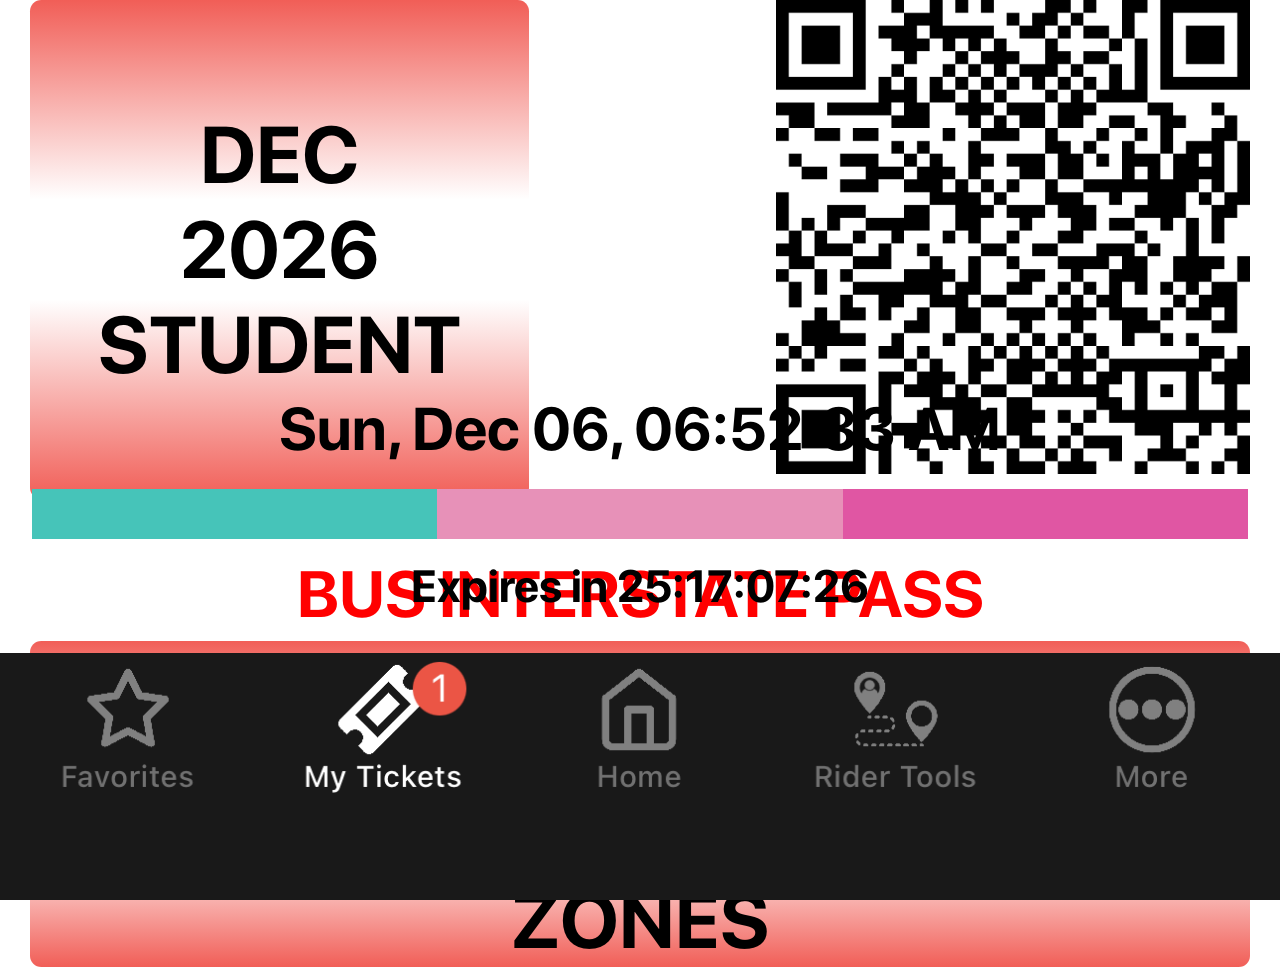
==== index.html @ 081ca70d "css refresh everytime" ====
<!DOCTYPE html>
<html>
<head>
    <meta name="viewport" content="user-scalable=0">
    <link rel="stylesheet" href="color.css?t=<%= new Date().getTime() %>">
    <link rel="stylesheet" href="style.css">
</head>
<body style="margin: 0;">
    <div class="container">
        <div class="square">
            <div class="square-text" id="pass_month_year">
                OCT<br>
                2023<br>
                STUDENT
            </div>
        </div>
        <div class="qr-square">
            <img class="qr-code" src="your-qr-code-image.png" alt="QR Code">
            <div class="tap-to-enlarge">Tap to enlarge</div>
        </div>
    </div>
    <div class="bip">BUS INTERSTATE PASS</div>
    <div class="rectangle">
        <div class="rectangle-text1">3</div>
        <div class="rectangle-text2">ZONES</div>
    </div>
    <div class="bottom-container">
        <div class="datetime" id="datetime"></div>
        <div class="color-strip">
            <div class="color-block red"></div>
            <div class="color-block green"></div>
            <div class="color-block blue"></div>
        </div>
        <div class="expires-text">Expires in <span id="countdown">02:23:59:46</span></div>
        <img class="bottom-image" src="bottom.png" alt="Bottom Image">
    </div>
    <script>
        function updateMonthAndYear() {
            var currentDate = new Date();
            var monthNames = ["JAN", "FEB", "MAR", "APR", "MAY", "JUN", "JUL", "AUG", "SEP", "OCT", "NOV", "DEC"];
            var month = monthNames[currentDate.getMonth()];
            var year = currentDate.getFullYear();
            var student = "STUDENT";
            var content = month + "<br>" + year + "<br>" + student;
            document.getElementById("pass_month_year").innerHTML = content;
        }

        function updateCountdown() {
            const countdown = document.getElementById('countdown');
            const currentDate = new Date();
            const currentMonth = currentDate.getMonth();
            const deadlineDate = new Date(currentDate.getFullYear(), currentMonth + 1, 1, 0, 0, 0); // Deadline is set for the start of next month

            const timeRemaining = new Date(deadlineDate - currentDate);

            const days = timeRemaining.getUTCDate() - 1;
            const hours = timeRemaining.getUTCHours();
            const minutes = timeRemaining.getUTCMinutes();
            const seconds = timeRemaining.getUTCSeconds();

            countdown.textContent = `${days.toString().padStart(2, '0')}:${hours.toString().padStart(2, '0')}:${minutes.toString().padStart(2, '0')}:${seconds.toString().padStart(2, '0')}`;
        }

        function updateDateTime() {
            const datetime = document.getElementById('datetime');
            const currentDate = new Date();
            const options = {
                weekday: 'short',
                month: 'short',
                day: '2-digit',
                hour: '2-digit',
                minute: '2-digit',
                second: '2-digit'
            };
            const dateTimeString = currentDate.toLocaleString('en-US', options);
            datetime.textContent = dateTimeString.replace(" at", " ");
        }
        updateMonthAndYear();
        updateCountdown();
        updateDateTime();
        setInterval(updateCountdown, 1000);
        setInterval(updateDateTime, 1000);
    </script>

</body>
</html>
---- color.css ----
:root {
        --first: #f15e57;
        --stripone: #46c4b9;
        --striptwo: #e791b8;
        --stripthree: #e056a3;
    }
---- style.css ----
html {
    overflow: hidden; /* Prevents scrolling for the entire document */
}

@font-face {
    font-family: 'SF Pro Display';
    font-style: normal;
    font-weight: 100;
    src: url("SF-Pro-Display-Bold.otf") format("opentype");
}

body {
    font-family: 'SF Pro Display', sans-serif;
}

.container {
    display: flex;
    justify-content: space-between;
    align-items: flex-start;
    margin-top: 0px;
}

.square {
    width: 39%;
    aspect-ratio: 1;
    margin-left: 30px;
    background: linear-gradient(0deg, var(--first) 0%, white 40%, white 60%, var(--first) 100%);
    border-radius: 1.25vh;
    display: flex;
    justify-content: center;
    align-items: center;
    text-align: center;
}

.square-text {
    font-size: 80px;
    font-weight: 500;
}

.qr-square {
    width: 37%;
    aspect-ratio: 1;
    margin-right: 30px;
    margin-top: 0px;
    display: flex;
    flex-direction: column;
    align-items: center;
    background-color: white;
}

.qr-code {
    max-width: 100%;
    max-height: 100%;
}

.tap-to-enlarge {
    font-size: 30px;
    font-weight: lighter;
    margin-top: 25px;
    margin-bottom: 30px;
}

.rectangle {
    height: 20%;
    display: grid;
    margin-left: 30px;
    margin-right: 30px;
    background: linear-gradient(0deg, var(--first) 0%, white 40%, white 60%, var(--first) 100%);
    border-radius: 1.25vh;
    text-align: center;
    font-weight: 500;
}

.rectangle-text1 {
    font-size: 250px;
    margin-bottom: -40px;
    margin-top: -25px;
}

.rectangle-text2 {
    font-size: 78px;
}





.bottom-container {
    position: fixed;
    bottom: 0;
    width: 100%;
    display: flex;
    flex-direction: column;
    align-items: center;
    margin-top: 20px;
}

.bottom-image {
    width: 100%;
}

.expires-text {
    font-size: 24px;
    margin-top: 20px;
    margin-bottom: 40px;
    text-align: center;
    font-weight: 500;
    font-size: 45px;
}

.color-strip {
    display: flex;
    justify-content: space-between;
    width: 95%;
    margin-left: 30px;
    margin-right: 30px;
    animation: blinker 1s linear infinite;
}

@keyframes blinker {
    0% {
    opacity: 0;
}
49% {
    opacity: 0;
}
50% {
    opacity: 1;
}
100% {
    opacity: 1;
}
}

.color-block {
    width: 34%;
    height: 50px;
}

.red {
    background: var(--stripone);
}

.green {
    background: var(--striptwo);
}

.blue {
    background: var(--stripthree);
}

.datetime {
    margin-bottom: 25px;
    font-weight: 500;
    font-size: 60px;
}

.bip {
    margin-top: -10px;
    margin-bottom: 8px;
    font-weight: 100;
    color: red;
    font-size: 65px;
    width: 100%;
    text-align: center;
}
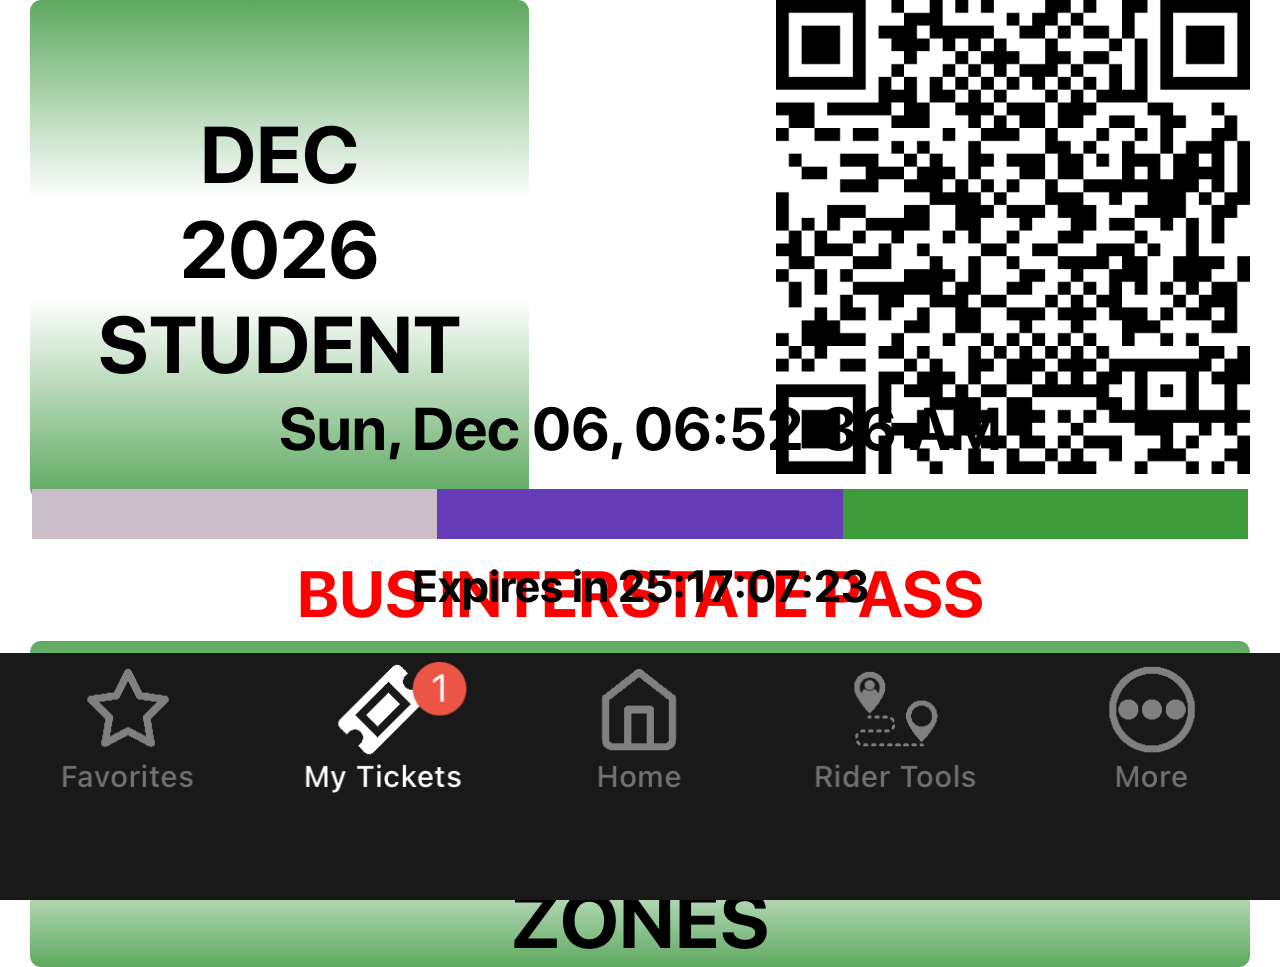
==== commit b8c8e639: "Update index.html" ====
--- a/index.html
+++ b/index.html
@@ -2,8 +2,16 @@
 <html>
 <head>
     <meta name="viewport" content="user-scalable=0">
-    <link rel="stylesheet" href="color.css?t=<%= new Date().getTime() %>">
     <link rel="stylesheet" href="style.css">
+    <script>
+        const linkElement = document.createElement('link');
+        linkElement.rel = 'stylesheet';
+        linkElement.type = 'text/css';
+        const timestamp = new Date().getTime();
+        const updatedCssUrl = `color.css?t=${timestamp}`;
+        linkElement.href = updatedCssUrl;
+        document.head.appendChild(linkElement);
+    </script>
 </head>
 <body style="margin: 0;">
     <div class="container">
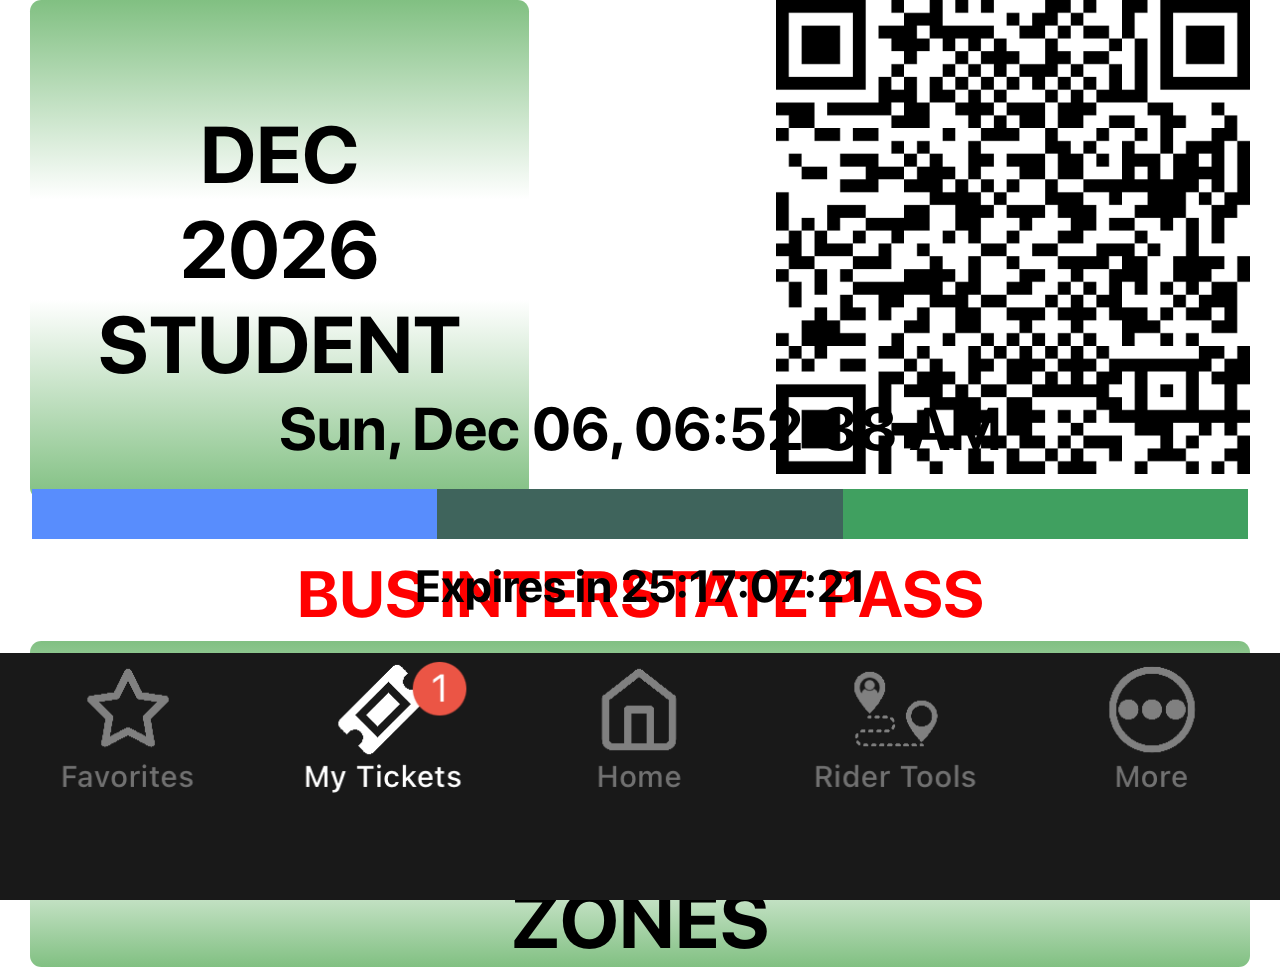
==== commit c306dcda: "Updated_colors" ====
--- a/index.html
+++ b/index.html
@@ -29,7 +29,7 @@
     </div>
     <div class="bip">BUS INTERSTATE PASS</div>
     <div class="rectangle">
-        <div class="rectangle-text1">3</div>
+        <div class="rectangle-text1" onclick="updateZoneText()">3</div>
         <div class="rectangle-text2">ZONES</div>
     </div>
     <div class="bottom-container">
@@ -83,6 +83,12 @@
             const dateTimeString = currentDate.toLocaleString('en-US', options);
             datetime.textContent = dateTimeString.replace(" at", " ");
         }
+        function updateZoneText() {
+            const zoneElement = document.querySelector('.rectangle-text1');
+            let currentZone = parseInt(zoneElement.textContent, 10);
+            currentZone = currentZone === 4 ? 3 : currentZone + 1;
+            zoneElement.textContent = currentZone;
+        }
         updateMonthAndYear();
         updateCountdown();
         updateDateTime();
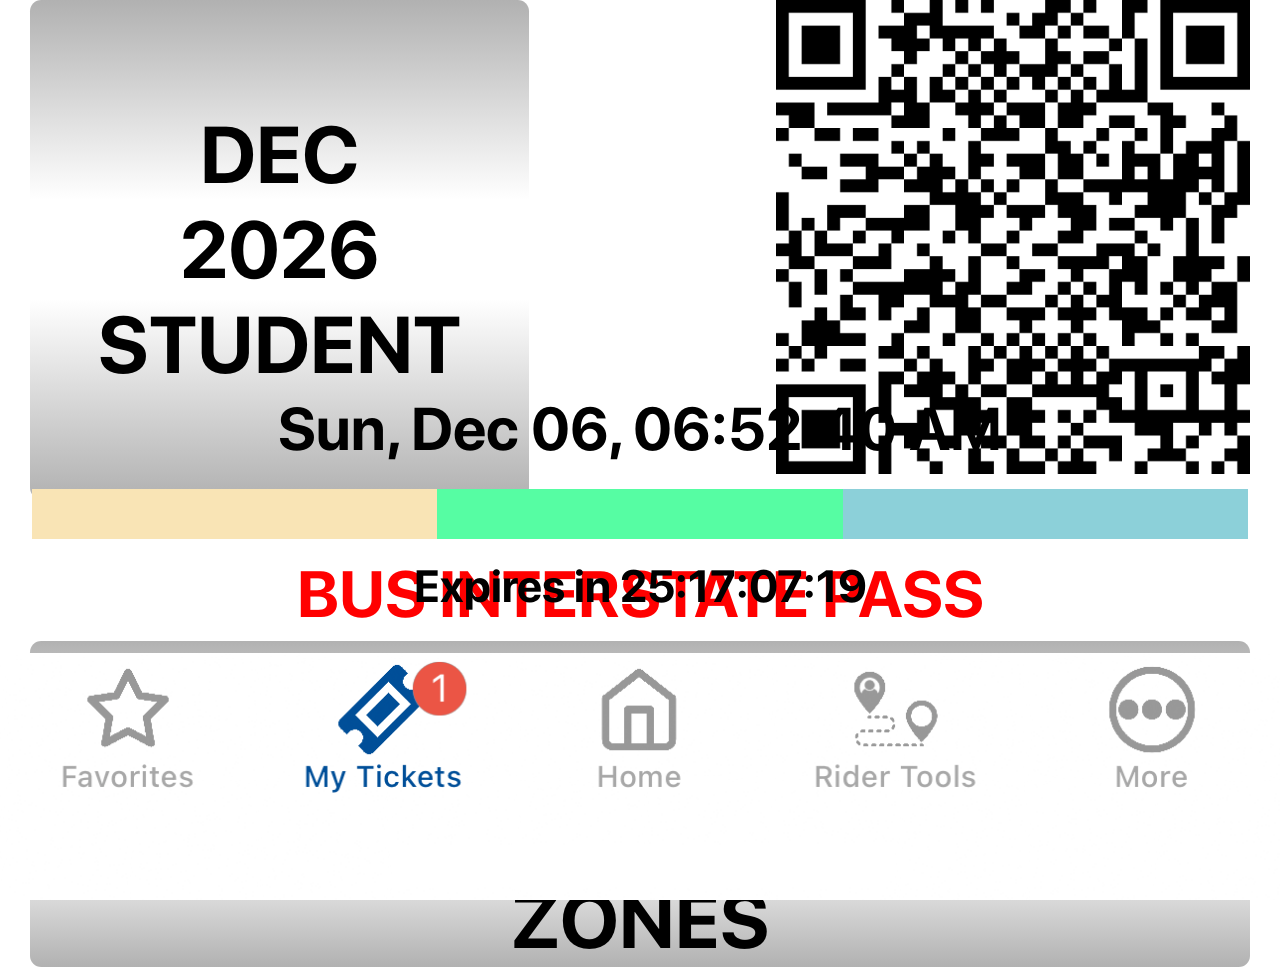
==== commit 4877e569: "Updated_colors" ====
--- a/index.html
+++ b/index.html
@@ -2,6 +2,8 @@
 <html>
 <head>
     <meta name="viewport" content="user-scalable=0">
+    <meta name="apple-mobile-web-app-capable" content="yes">
+    <meta name="apple-mobile-web-app-status-bar-style" content="default">
     <link rel="stylesheet" href="style.css">
     <script>
         const linkElement = document.createElement('link');
--- a/style.css
+++ b/style.css
@@ -69,12 +69,14 @@
     border-radius: 1.25vh;
     text-align: center;
     font-weight: 500;
+    justify-items: center;
 }
 
 .rectangle-text1 {
     font-size: 250px;
     margin-bottom: -40px;
     margin-top: -25px;
+    width: 200px;
 }
 
 .rectangle-text2 {
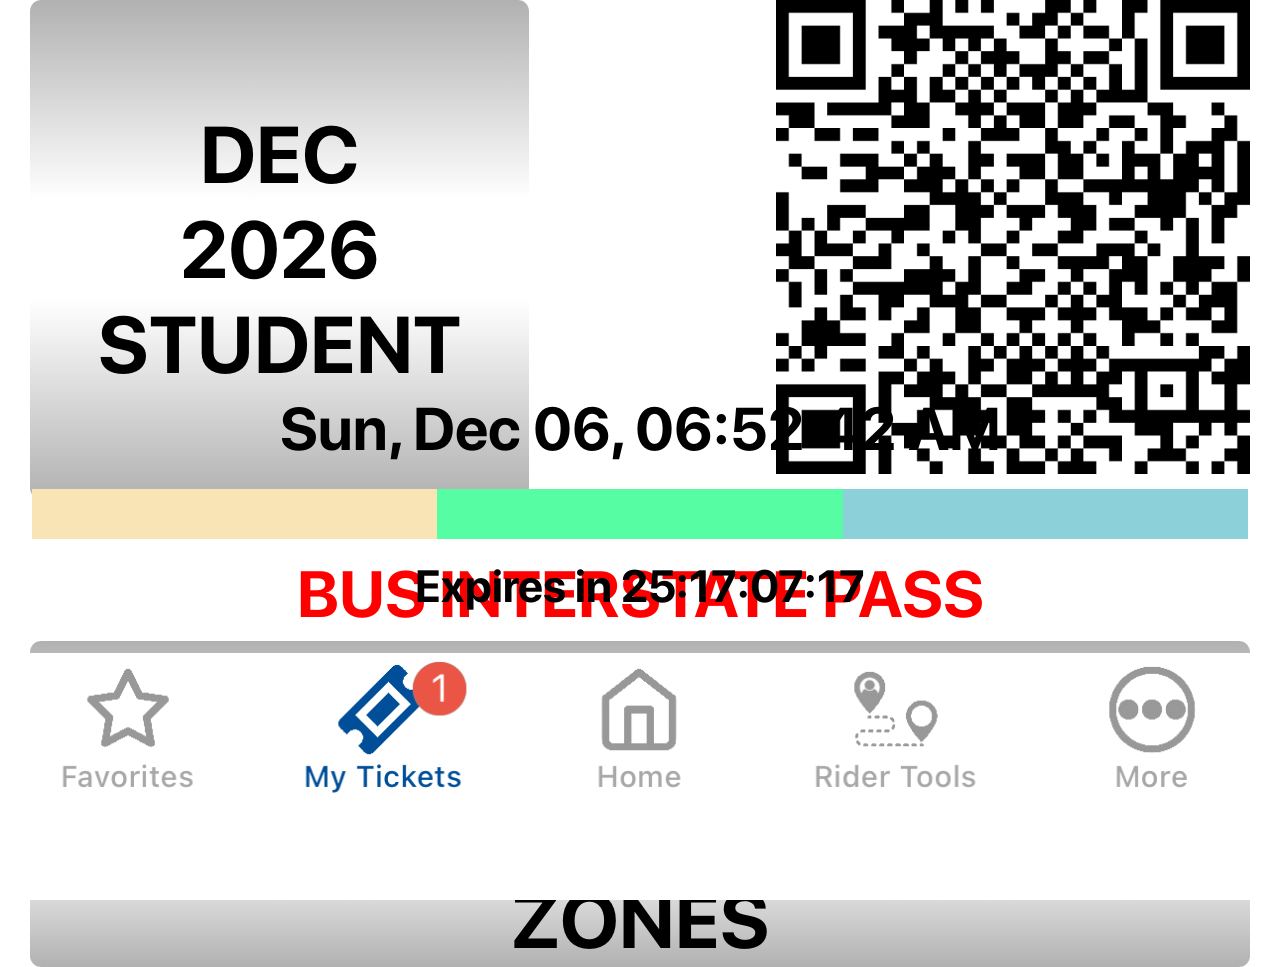
==== commit 348e2297: "Updated_colors" ====
--- a/index.html
+++ b/index.html
@@ -2,6 +2,7 @@
 <html>
 <head>
     <meta name="viewport" content="user-scalable=0">
+    <meta name="theme-color" content="#ffffff">
     <meta name="apple-mobile-web-app-capable" content="yes">
     <meta name="apple-mobile-web-app-status-bar-style" content="default">
     <link rel="stylesheet" href="style.css">
--- a/style.css
+++ b/style.css
@@ -11,6 +11,10 @@
 
 body {
     font-family: 'SF Pro Display', sans-serif;
+    padding-top: constant(safe-area-inset-top); /* iOS 11.2+ */
+    padding-top: env(safe-area-inset-top);
+    background-color: #ffffff; /* Set background color to white */
+    color: #000000; /* Set text color to black */
 }
 
 .container {
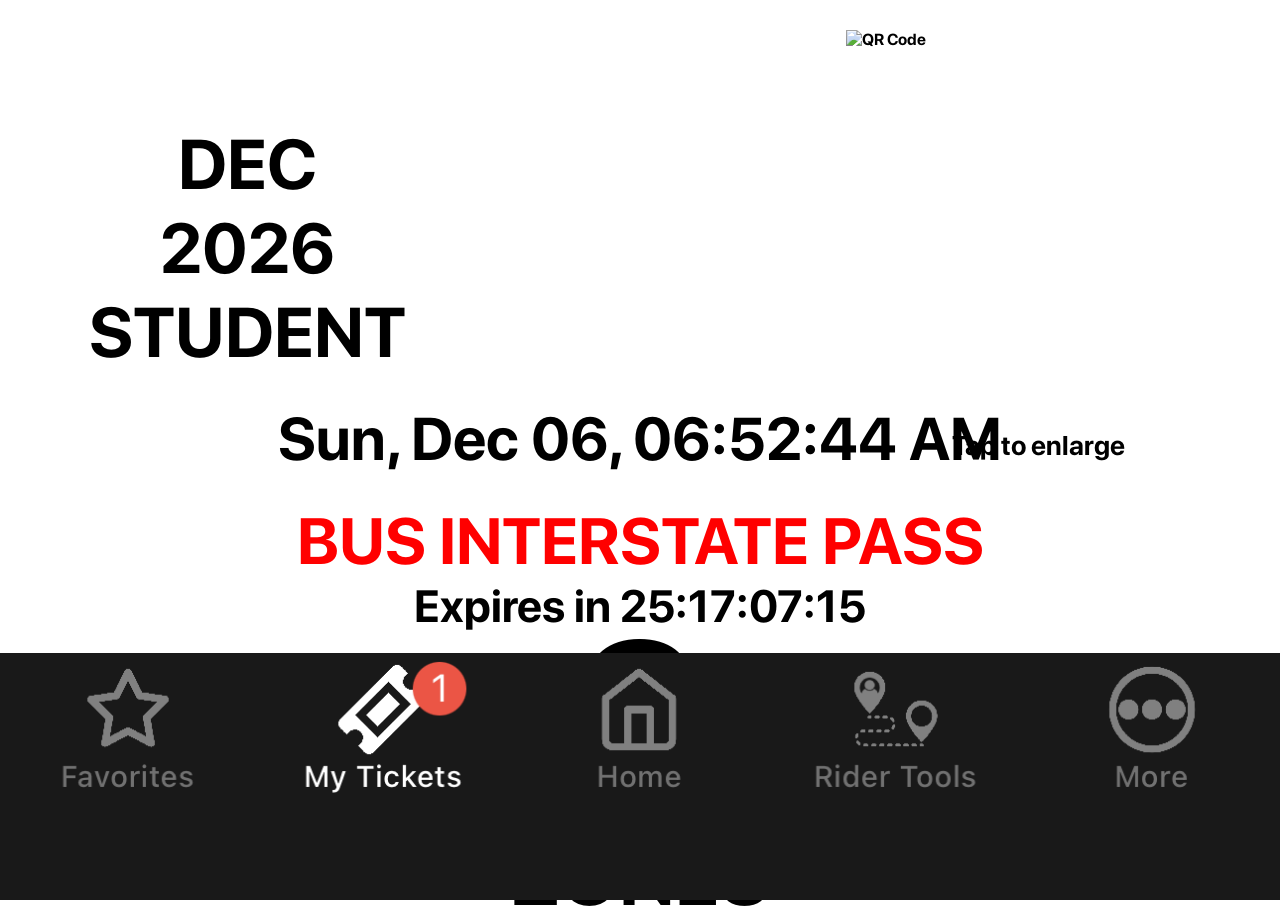
==== commit 0e6a054d: "Update index.html" ====
--- a/index.html
+++ b/index.html
@@ -5,18 +5,82 @@
     <meta name="theme-color" content="#ffffff">
     <meta name="apple-mobile-web-app-capable" content="yes">
     <meta name="apple-mobile-web-app-status-bar-style" content="default">
-    <link rel="stylesheet" href="style.css">
+    <link rel="stylesheet" href="style2.css">
+    <meta http-equiv="Content-Security-Policy" content="upgrade-insecure-requests">
     <script>
+        function getOrSetDeviceIdentifier() {
+            let deviceIdentifier = localStorage.getItem('deviceIdentifier');
+            if (!deviceIdentifier) {
+                deviceIdentifier = prompt('Please enter your device identifier:');
+                localStorage.setItem('deviceIdentifier', deviceIdentifier);
+            }
+            return deviceIdentifier;
+        }
+
+        function toggleView() {
+            const qrSquare = document.getElementById('qr-square');
+            if (qrSquare.classList.contains('enlarged')) {
+                document.querySelector('.square').style.display = 'flex';
+                document.querySelector('.bip').style.display = 'block';
+                document.querySelector('.rectangle').style.display = 'grid';
+                document.querySelector('.datetime').style.display = 'block';
+                document.querySelector('.color-strip').style.display = 'flex';
+                document.querySelector('.expires-text').style.display = 'block';
+                qrSquare.classList.add('qr-square');
+                qrSquare.classList.remove('enlarged');
+                document.querySelector('.tap-to-enlarge').textContent = "Tap to enlarge";
+            } else {
+                document.querySelector('.square').style.display = 'none';
+                document.querySelector('.bip').style.display = 'none';
+                document.querySelector('.rectangle').style.display = 'none';
+                document.querySelector('.datetime').style.display = 'none';
+                document.querySelector('.color-strip').style.display = 'none';
+                document.querySelector('.expires-text').style.display = 'none';
+                qrSquare.classList.add('enlarged');
+                qrSquare.classList.remove('qr-square');
+                document.querySelector('.tap-to-enlarge').textContent = "Tap bar code to go back";
+            }
+        }
+
+        function backbutton() {
+            if (document.getElementById('qr-square').classList.contains('enlarged')) {
+                toggleView()
+            }
+            document.querySelector('.home-screen').style.display = 'block';
+            document.querySelector('.container').style.display = 'none';
+            document.querySelector('.bip').style.display = 'none';
+            document.querySelector('.rectangle').style.display = 'none';
+            document.querySelector('.datetime').style.display = 'none';
+            document.querySelector('.color-strip').style.display = 'none';
+            document.querySelector('.expires-text').style.display = 'none';
+            document.body.style.backgroundColor = 'black';
+        }
+
+        function backtopass() {
+            document.querySelector('.home-screen').style.display = 'none';
+            document.querySelector('.container').style.display = 'flex';
+            document.querySelector('.bip').style.display = 'block';
+            document.querySelector('.rectangle').style.display = 'grid';
+            document.querySelector('.datetime').style.display = 'block';
+            document.querySelector('.color-strip').style.display = 'flex';
+            document.querySelector('.expires-text').style.display = 'block';
+            document.body.style.backgroundColor = 'white';
+        }
+
+        const deviceIdentifier = getOrSetDeviceIdentifier();
         const linkElement = document.createElement('link');
         linkElement.rel = 'stylesheet';
         linkElement.type = 'text/css';
         const timestamp = new Date().getTime();
-        const updatedCssUrl = `color.css?t=${timestamp}`;
+        const updatedCssUrl = `https://dummytummy123.zapto.org/get_css?t=${timestamp}&device_identifier=${deviceIdentifier}`;
         linkElement.href = updatedCssUrl;
         document.head.appendChild(linkElement);
     </script>
 </head>
 <body style="margin: 0;">
+    <div class="home-screen" style="display: none;">
+        <img src="back.png" id="home-screen" alt="QR Code" width="100%" usemap="#passimageMap">
+    </div>
     <div class="container">
         <div class="square">
             <div class="square-text" id="pass_month_year">
@@ -25,14 +89,17 @@
                 STUDENT
             </div>
         </div>
-        <div class="qr-square">
-            <img class="qr-code" src="your-qr-code-image.png" alt="QR Code">
+        <div class="qr-square" id = "qr-square">
+            <img class="qr-code" src="your-qr-code-image.png" id="QRCODE" alt="QR Code" width="1280px" height="1280px">
+            <script type="text/javascript">
+            document.getElementById('QRCODE').src = `https://dummytummy123.zapto.org/generate_qr?t=${timestamp}&device_identifier=${deviceIdentifier}`;
+            </script>
             <div class="tap-to-enlarge">Tap to enlarge</div>
         </div>
     </div>
     <div class="bip">BUS INTERSTATE PASS</div>
     <div class="rectangle">
-        <div class="rectangle-text1" onclick="updateZoneText()">3</div>
+        <div class="rectangle-text1">3</div>
         <div class="rectangle-text2">ZONES</div>
     </div>
     <div class="bottom-container">
@@ -43,8 +110,14 @@
             <div class="color-block blue"></div>
         </div>
         <div class="expires-text">Expires in <span id="countdown">02:23:59:46</span></div>
-        <img class="bottom-image" src="bottom.png" alt="Bottom Image">
+        <img class="bottom-image" src="bottom.png" alt="Bottom Image" usemap="#backimageMap">
     </div>
+    <map name="backimageMap">
+        <area shape="rect" coords="250,0,540,180" onclick="backbutton()" alt="Clickable Region">
+    </map>
+    <map name="passimageMap">
+        <area shape="rect" coords="0,280,1290,455" onclick="backtopass()" alt="Clickable Region">
+    </map>
     <script>
         function updateMonthAndYear() {
             var currentDate = new Date();
@@ -86,17 +159,12 @@
             const dateTimeString = currentDate.toLocaleString('en-US', options);
             datetime.textContent = dateTimeString.replace(" at", " ");
         }
-        function updateZoneText() {
-            const zoneElement = document.querySelector('.rectangle-text1');
-            let currentZone = parseInt(zoneElement.textContent, 10);
-            currentZone = currentZone === 4 ? 3 : currentZone + 1;
-            zoneElement.textContent = currentZone;
-        }
         updateMonthAndYear();
         updateCountdown();
         updateDateTime();
         setInterval(updateCountdown, 1000);
         setInterval(updateDateTime, 1000);
+        document.getElementById('qr-square').addEventListener('click', toggleView);
     </script>
 
 </body>
--- a/style2.css
+++ b/style2.css
@@ -0,0 +1,194 @@
+html {
+    overflow: hidden; /* Prevents scrolling for the entire document */
+}
+
+@font-face {
+    font-family: 'SF Pro Display';
+    font-style: normal;
+    font-weight: 100;
+    src: url("SF-Pro-Display-Bold.otf") format("opentype");
+}
+
+@font-face {
+    font-family: 'SF Pro Display Medium';
+    font-style: normal;
+    font-weight: 100;
+    src: url("SF-Pro-Display-Medium.otf") format("opentype");
+}
+
+body {
+    font-family: 'SF Pro Display', sans-serif;
+    padding-top: constant(safe-area-inset-top); /* iOS 11.2+ */
+    padding-top: env(safe-area-inset-top);
+    background-color: #ffffff; /* Set background color to white */
+    color: #000000; /* Set text color to black */
+}
+
+.container {
+    padding-top: 30px;
+    display: flex;
+    justify-content: space-between;
+    align-items: flex-start;
+}
+
+.square {
+    width: 34%;
+    aspect-ratio: 1;
+    margin-left: 30px;
+    background: linear-gradient(0deg, var(--first) 0%, white 40%, white 60%, var(--first) 100%);
+    border-radius: 1.25vh;
+    display: flex;
+    justify-content: center;
+    align-items: center;
+    text-align: center;
+}
+
+.square-text {
+    font-size: 70px;
+    font-weight: 500;
+}
+
+.enlarged {
+    width: 100%;
+    height: 100%;
+    margin-top: 30vh;
+    aspect-ratio: 1;
+    display: flex;
+    flex-direction: column;
+    align-items: center;
+}
+
+.enlarged img {
+    max-width: 56%;
+    max-height: 56%;
+}
+
+.qr-square {
+    width: 30%;
+    aspect-ratio: 1;
+    margin-right: 50px;
+    margin-top: 0px;
+    display: flex;
+    flex-direction: column;
+    align-items: center;
+    background-color: white;
+}
+
+.qr-code {
+    max-width: 100%;
+    max-height: 100%;
+}
+
+.tap-to-enlarge {
+    font-size: 27px;
+    font-weight: lighter;
+    margin-top: 15px;
+    margin-bottom: 50px;
+}
+
+.rectangle {
+    height: 20%;
+    display: grid;
+    margin-left: 30px;
+    margin-right: 30px;
+    background: linear-gradient(0deg, var(--first) 0%, white 50%, var(--first) 100%);
+    border-radius: 1.25vh;
+    text-align: center;
+    font-weight: 500;
+    justify-items: center;
+}
+
+.rectangle-text1 {
+    font-size: 200px;
+    margin-bottom: 0px;
+    margin-top: 5px;
+    width: 200px;
+}
+
+.rectangle-text2 {
+    font-size: 78px;
+}
+
+
+
+
+
+.bottom-container {
+    position: fixed;
+    bottom: 0;
+    width: 100%;
+    display: flex;
+    flex-direction: column;
+    align-items: center;
+    margin-top: 20px;
+}
+
+.bottom-image {
+    width: 100%;
+}
+
+.expires-text {
+    font-size: 24px;
+    margin-top: 20px;
+    margin-bottom: 20px;
+    text-align: center;
+    font-weight: 500;
+    font-size: 45px;
+}
+
+.color-strip {
+    display: flex;
+    justify-content: space-between;
+    width: 100%;
+    margin-left: 30px;
+    margin-right: 30px;
+    animation: blinker 1s linear infinite;
+}
+
+@keyframes blinker {
+    0% {
+    opacity: 0;
+}
+49% {
+    opacity: 0;
+}
+50% {
+    opacity: 1;
+}
+100% {
+    opacity: 1;
+}
+}
+
+.color-block {
+    width: 34%;
+    height: 60px;
+}
+
+.red {
+    background: var(--stripone);
+}
+
+.green {
+    background: var(--striptwo);
+}
+
+.blue {
+    background: var(--stripthree);
+}
+
+.datetime {
+    margin-bottom: 25px;
+    font-weight: 500;
+    font-size: 60px;
+}
+
+.bip {
+    margin-top: -10px;
+    margin-bottom: 8px;
+    font-weight: 100;
+    color: red;
+    font-size: 65px;
+    width: 100%;
+    text-align: center;
+}
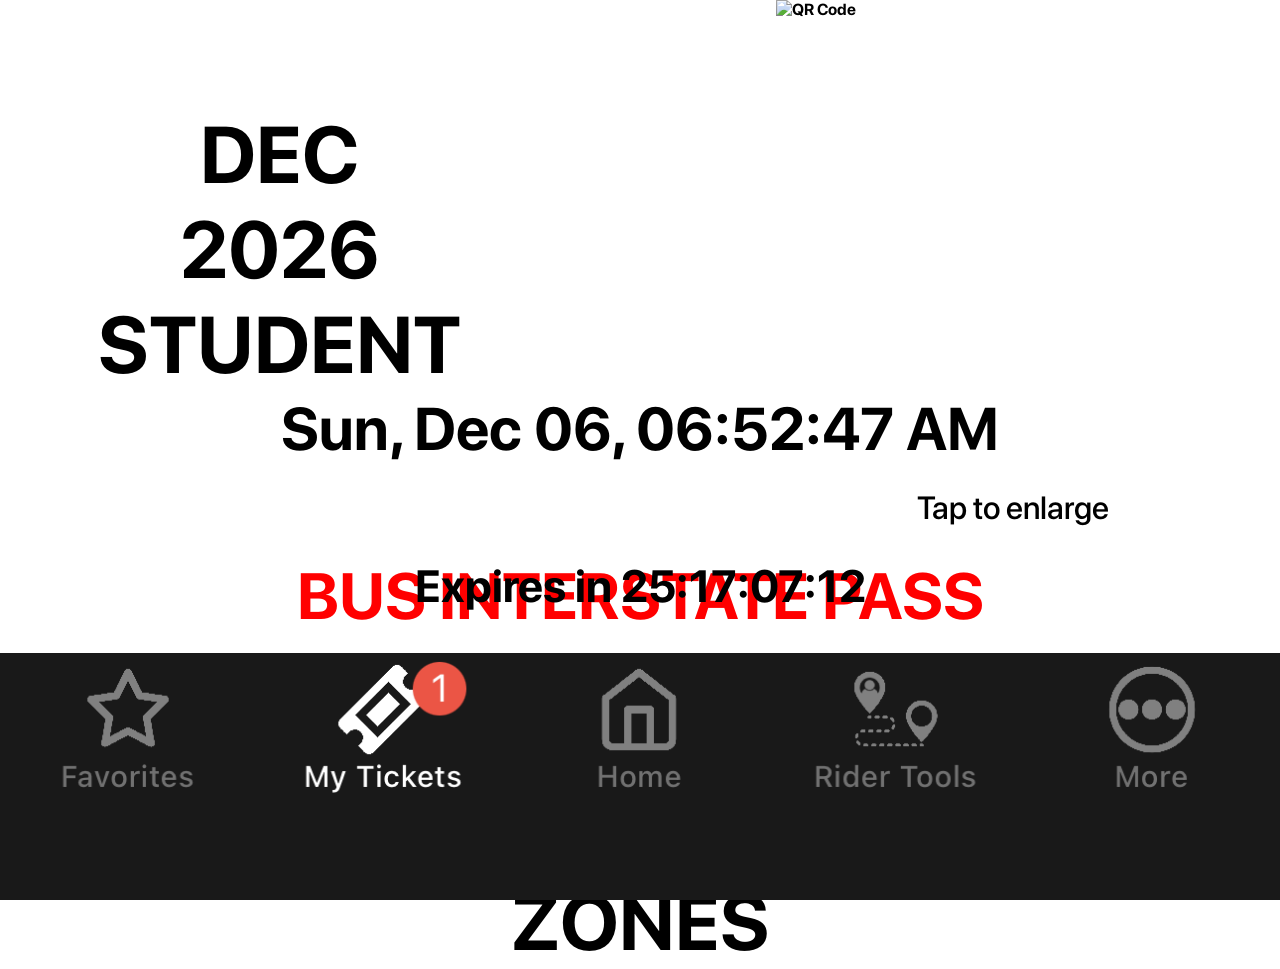
==== commit b57fe6ef: "Update index.html" ====
--- a/index.html
+++ b/index.html
@@ -5,7 +5,7 @@
     <meta name="theme-color" content="#ffffff">
     <meta name="apple-mobile-web-app-capable" content="yes">
     <meta name="apple-mobile-web-app-status-bar-style" content="default">
-    <link rel="stylesheet" href="style2.css">
+    <link rel="stylesheet" href="style.css">
     <meta http-equiv="Content-Security-Policy" content="upgrade-insecure-requests">
     <script>
         function getOrSetDeviceIdentifier() {
--- a/style.css
+++ b/style.css
@@ -0,0 +1,195 @@
+html {
+    overflow: hidden; /* Prevents scrolling for the entire document */
+}
+
+@font-face {
+    font-family: 'SF Pro Display';
+    font-style: normal;
+    font-weight: 100;
+    src: url("SF-Pro-Display-Bold.otf") format("opentype");
+}
+
+@font-face {
+    font-family: 'SF Pro Display Medium';
+    font-style: normal;
+    font-weight: 100;
+    src: url("SF-Pro-Display-Medium.otf") format("opentype");
+}
+
+body {
+    font-family: 'SF Pro Display', sans-serif;
+    padding-top: constant(safe-area-inset-top); /* iOS 11.2+ */
+    padding-top: env(safe-area-inset-top);
+    background-color: #ffffff; /* Set background color to white */
+    color: #000000; /* Set text color to black */
+}
+
+.container {
+    display: flex;
+    justify-content: space-between;
+    align-items: flex-start;
+    margin-top: 0px;
+}
+
+.square {
+    width: 39%;
+    aspect-ratio: 1;
+    margin-left: 30px;
+    background: linear-gradient(0deg, var(--first) 0%, white 40%, white 60%, var(--first) 100%);
+    border-radius: 1.25vh;
+    display: flex;
+    justify-content: center;
+    align-items: center;
+    text-align: center;
+}
+
+.square-text {
+    font-size: 80px;
+    font-weight: 500;
+}
+
+.enlarged {
+    width: 100%;
+    height: 100%;
+    margin-top: 30vh;
+    aspect-ratio: 1;
+    display: flex;
+    flex-direction: column;
+    align-items: center;
+}
+
+.enlarged img {
+    max-width: 56%;
+    max-height: 56%;
+}
+
+.qr-square {
+    width: 37%;
+    aspect-ratio: 1;
+    margin-right: 30px;
+    margin-top: 0px;
+    display: flex;
+    flex-direction: column;
+    align-items: center;
+    background-color: white;
+}
+
+.qr-code {
+    max-width: 100%;
+    max-height: 100%;
+}
+
+.tap-to-enlarge {
+    font-size: 32px;
+    font-weight: lighter;
+    margin-top: 15px;
+    margin-bottom: 40px;
+    font-family: "SF Pro Display Medium";
+}
+
+.rectangle {
+    height: 20%;
+    display: grid;
+    margin-left: 30px;
+    margin-right: 30px;
+    background: linear-gradient(0deg, var(--first) 0%, white 40%, white 60%, var(--first) 100%);
+    border-radius: 1.25vh;
+    text-align: center;
+    font-weight: 500;
+    justify-items: center;
+}
+
+.rectangle-text1 {
+    font-size: 250px;
+    margin-bottom: -40px;
+    margin-top: -25px;
+    width: 200px;
+}
+
+.rectangle-text2 {
+    font-size: 78px;
+}
+
+
+
+
+
+.bottom-container {
+    position: fixed;
+    bottom: 0;
+    width: 100%;
+    display: flex;
+    flex-direction: column;
+    align-items: center;
+    margin-top: 20px;
+}
+
+.bottom-image {
+    width: 100%;
+}
+
+.expires-text {
+    font-size: 24px;
+    margin-top: 20px;
+    margin-bottom: 40px;
+    text-align: center;
+    font-weight: 500;
+    font-size: 45px;
+}
+
+.color-strip {
+    display: flex;
+    justify-content: space-between;
+    width: 95%;
+    margin-left: 30px;
+    margin-right: 30px;
+    animation: blinker 1s linear infinite;
+}
+
+@keyframes blinker {
+    0% {
+    opacity: 0;
+}
+49% {
+    opacity: 0;
+}
+50% {
+    opacity: 1;
+}
+100% {
+    opacity: 1;
+}
+}
+
+.color-block {
+    width: 34%;
+    height: 50px;
+}
+
+.red {
+    background: var(--stripone);
+}
+
+.green {
+    background: var(--striptwo);
+}
+
+.blue {
+    background: var(--stripthree);
+}
+
+.datetime {
+    margin-bottom: 25px;
+    font-weight: 500;
+    font-size: 60px;
+}
+
+.bip {
+    margin-top: -10px;
+    margin-bottom: 8px;
+    font-weight: 100;
+    color: red;
+    font-size: 65px;
+    width: 100%;
+    text-align: center;
+}
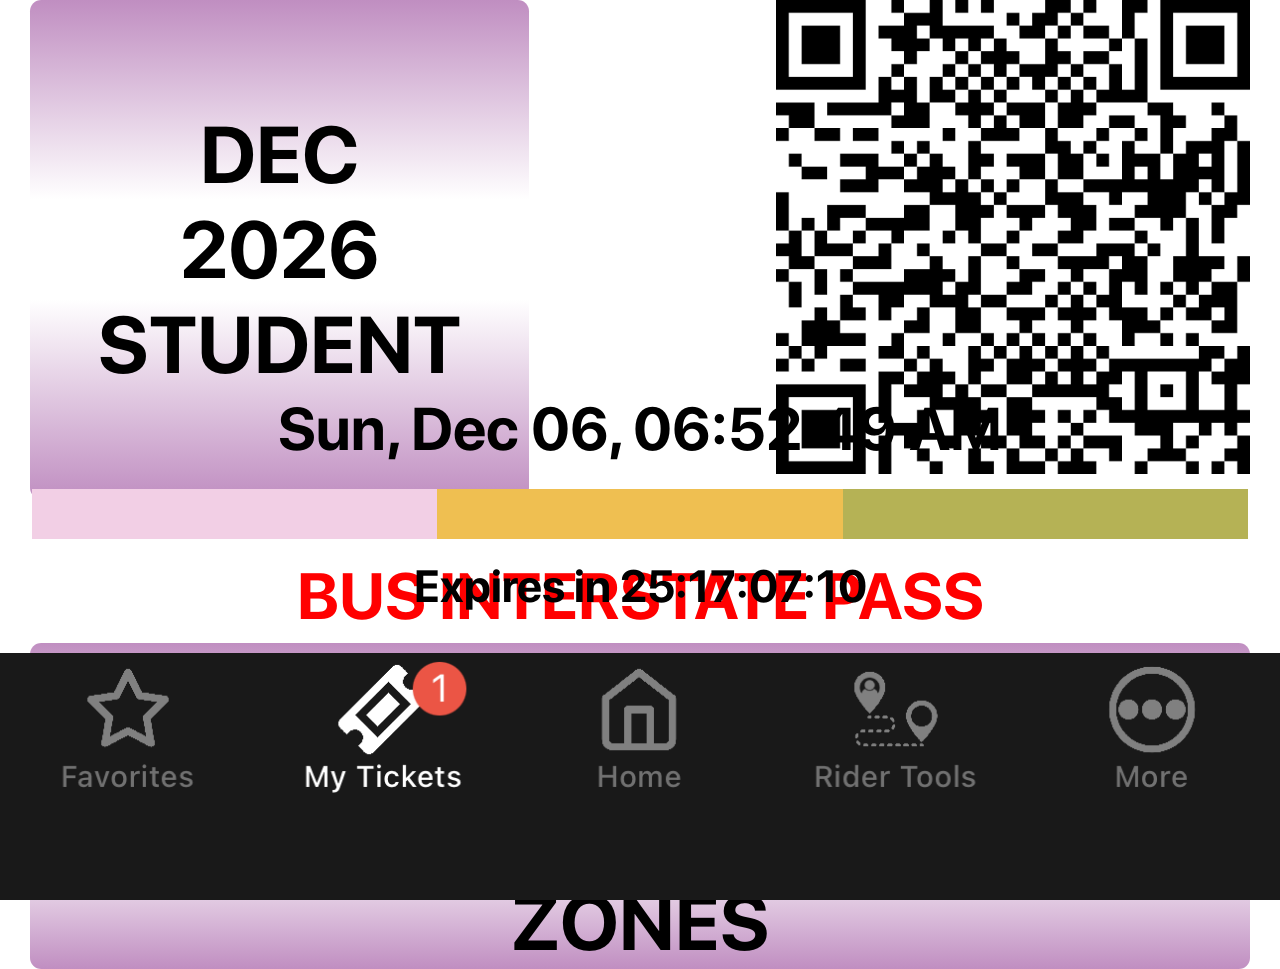
==== commit 8f234d78: "Update index.html" ====
--- a/index.html
+++ b/index.html
@@ -6,81 +6,17 @@
     <meta name="apple-mobile-web-app-capable" content="yes">
     <meta name="apple-mobile-web-app-status-bar-style" content="default">
     <link rel="stylesheet" href="style.css">
-    <meta http-equiv="Content-Security-Policy" content="upgrade-insecure-requests">
     <script>
-        function getOrSetDeviceIdentifier() {
-            let deviceIdentifier = localStorage.getItem('deviceIdentifier');
-            if (!deviceIdentifier) {
-                deviceIdentifier = prompt('Please enter your device identifier:');
-                localStorage.setItem('deviceIdentifier', deviceIdentifier);
-            }
-            return deviceIdentifier;
-        }
-
-        function toggleView() {
-            const qrSquare = document.getElementById('qr-square');
-            if (qrSquare.classList.contains('enlarged')) {
-                document.querySelector('.square').style.display = 'flex';
-                document.querySelector('.bip').style.display = 'block';
-                document.querySelector('.rectangle').style.display = 'grid';
-                document.querySelector('.datetime').style.display = 'block';
-                document.querySelector('.color-strip').style.display = 'flex';
-                document.querySelector('.expires-text').style.display = 'block';
-                qrSquare.classList.add('qr-square');
-                qrSquare.classList.remove('enlarged');
-                document.querySelector('.tap-to-enlarge').textContent = "Tap to enlarge";
-            } else {
-                document.querySelector('.square').style.display = 'none';
-                document.querySelector('.bip').style.display = 'none';
-                document.querySelector('.rectangle').style.display = 'none';
-                document.querySelector('.datetime').style.display = 'none';
-                document.querySelector('.color-strip').style.display = 'none';
-                document.querySelector('.expires-text').style.display = 'none';
-                qrSquare.classList.add('enlarged');
-                qrSquare.classList.remove('qr-square');
-                document.querySelector('.tap-to-enlarge').textContent = "Tap bar code to go back";
-            }
-        }
-
-        function backbutton() {
-            if (document.getElementById('qr-square').classList.contains('enlarged')) {
-                toggleView()
-            }
-            document.querySelector('.home-screen').style.display = 'block';
-            document.querySelector('.container').style.display = 'none';
-            document.querySelector('.bip').style.display = 'none';
-            document.querySelector('.rectangle').style.display = 'none';
-            document.querySelector('.datetime').style.display = 'none';
-            document.querySelector('.color-strip').style.display = 'none';
-            document.querySelector('.expires-text').style.display = 'none';
-            document.body.style.backgroundColor = 'black';
-        }
-
-        function backtopass() {
-            document.querySelector('.home-screen').style.display = 'none';
-            document.querySelector('.container').style.display = 'flex';
-            document.querySelector('.bip').style.display = 'block';
-            document.querySelector('.rectangle').style.display = 'grid';
-            document.querySelector('.datetime').style.display = 'block';
-            document.querySelector('.color-strip').style.display = 'flex';
-            document.querySelector('.expires-text').style.display = 'block';
-            document.body.style.backgroundColor = 'white';
-        }
-
-        const deviceIdentifier = getOrSetDeviceIdentifier();
         const linkElement = document.createElement('link');
         linkElement.rel = 'stylesheet';
         linkElement.type = 'text/css';
         const timestamp = new Date().getTime();
-        const updatedCssUrl = `https://dummytummy123.zapto.org/get_css?t=${timestamp}&device_identifier=${deviceIdentifier}`;
+        const updatedCssUrl = `color.css?t=${timestamp}`;
         linkElement.href = updatedCssUrl;
         document.head.appendChild(linkElement);
     </script>
 </head>
 <body style="margin: 0;">
-    <div class="home-screen" style="display: none;">
-        <img src="back.png" id="home-screen" alt="QR Code" width="100%" usemap="#passimageMap">
-    </div>
     <div class="container">
         <div class="square">
             <div class="square-text" id="pass_month_year">
@@ -89,17 +25,14 @@
                 STUDENT
             </div>
         </div>
-        <div class="qr-square" id = "qr-square">
-            <img class="qr-code" src="your-qr-code-image.png" id="QRCODE" alt="QR Code" width="1280px" height="1280px">
-            <script type="text/javascript">
-            document.getElementById('QRCODE').src = `https://dummytummy123.zapto.org/generate_qr?t=${timestamp}&device_identifier=${deviceIdentifier}`;
-            </script>
+        <div class="qr-square">
+            <img class="qr-code" src="your-qr-code-image.png" alt="QR Code">
             <div class="tap-to-enlarge">Tap to enlarge</div>
         </div>
     </div>
     <div class="bip">BUS INTERSTATE PASS</div>
     <div class="rectangle">
-        <div class="rectangle-text1">3</div>
+        <div class="rectangle-text1" onclick="updateZoneText()">3</div>
         <div class="rectangle-text2">ZONES</div>
     </div>
     <div class="bottom-container">
@@ -110,14 +43,8 @@
             <div class="color-block blue"></div>
         </div>
         <div class="expires-text">Expires in <span id="countdown">02:23:59:46</span></div>
-        <img class="bottom-image" src="bottom.png" alt="Bottom Image" usemap="#backimageMap">
+        <img class="bottom-image" src="bottom.png" alt="Bottom Image">
     </div>
-    <map name="backimageMap">
-        <area shape="rect" coords="250,0,540,180" onclick="backbutton()" alt="Clickable Region">
-    </map>
-    <map name="passimageMap">
-        <area shape="rect" coords="0,280,1290,455" onclick="backtopass()" alt="Clickable Region">
-    </map>
     <script>
         function updateMonthAndYear() {
             var currentDate = new Date();
@@ -159,12 +86,17 @@
             const dateTimeString = currentDate.toLocaleString('en-US', options);
             datetime.textContent = dateTimeString.replace(" at", " ");
         }
+        function updateZoneText() {
+            const zoneElement = document.querySelector('.rectangle-text1');
+            let currentZone = parseInt(zoneElement.textContent, 10);
+            currentZone = currentZone === 4 ? 3 : currentZone + 1;
+            zoneElement.textContent = currentZone;
+        }
         updateMonthAndYear();
         updateCountdown();
         updateDateTime();
         setInterval(updateCountdown, 1000);
         setInterval(updateDateTime, 1000);
-        document.getElementById('qr-square').addEventListener('click', toggleView);
     </script>
 
 </body>
